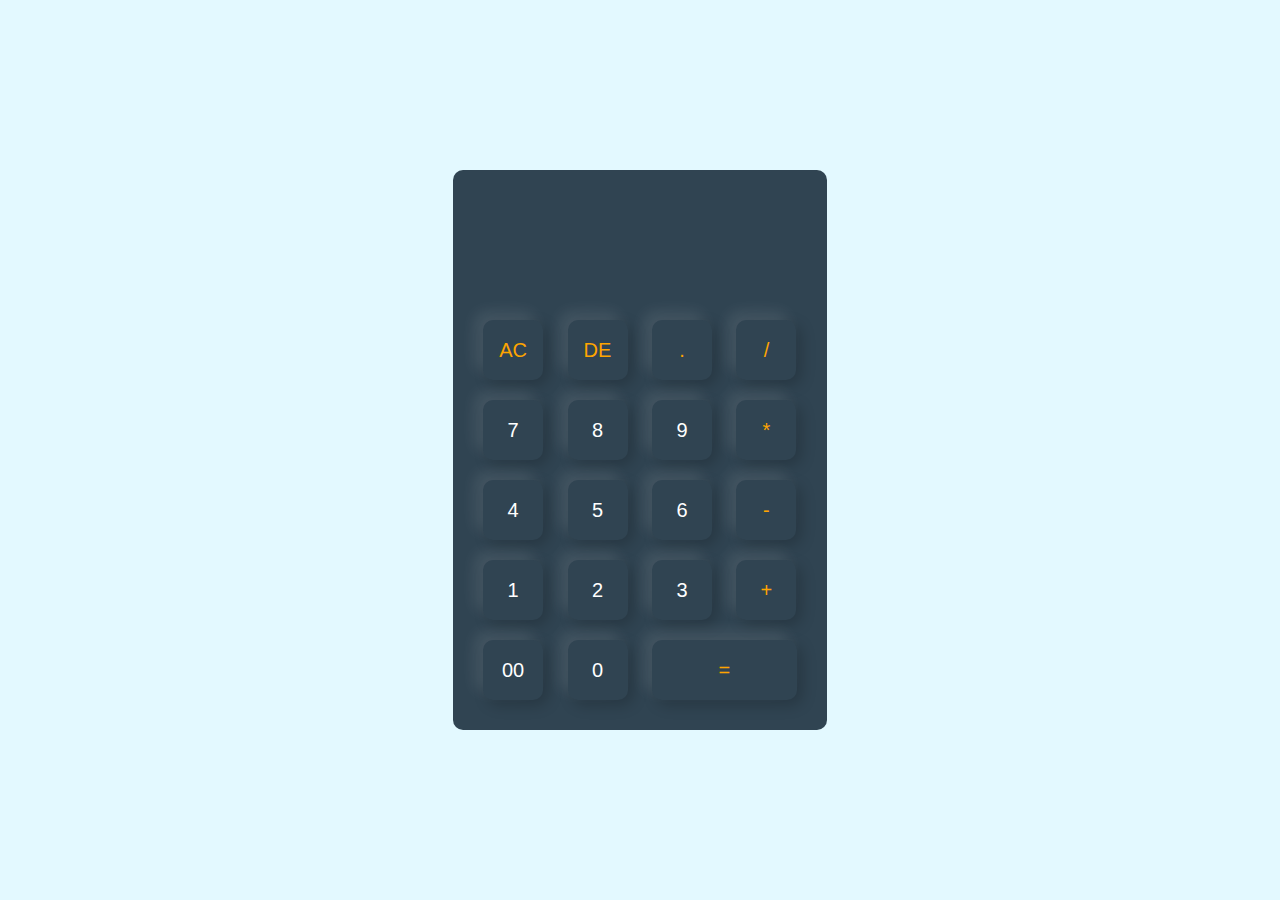
==== index.html @ 41650086 "Rename Calculator.html to index.html" ====
<!DOCTYPE html>
<html lang="en">
<head>
    <meta charset="UTF-8">
    <meta http-equiv="X-UA-Compatible" content="IE=edge">
    <meta name="viewport" content="width=device-width, initial-scale=1.0">
    <link rel="stylesheet" href="Styles.css">
    <title>JavaScript Calculator </title>
</head>
<body>
    <div class="container">
        <div class="calculator">
            <form>
                <div class="display">
                    <input type="text" class="display">
                </div>
                <div>
                    <input type="button" value="AC" onclick="display.value = '' " class="operator">
                    <input type="button" value="DE" onclick="display.value = display.value.toString().slice(0,-1) " class="operator">
                    <input type="button" value="." onclick="display.value += '.' " class="operator">
                    <input type="button" value="/" onclick="display.value += '/' " class="operator">    
                </div>
                <div>
                    <input type="button" value="7" onclick="display.value += '7' ">
                    <input type="button" value="8" onclick="display.value += '8' ">
                    <input type="button" value="9" onclick="display.value += '9' ">
                    <input type="button" value="*" onclick="display.value += '*' " class="operator">    
                </div>
                <div>
                    <input type="button" value="4" onclick="display.value += '4' ">
                    <input type="button" value="5" onclick="display.value += '5' ">
                    <input type="button" value="6" onclick="display.value += '9' ">
                    <input type="button" value="-" onclick="display.value += '-' " class="operator">    
                </div>
                <div>
                    <input type="button" value="1" onclick="display.value += '1' ">
                    <input type="button" value="2" onclick="display.value += '2' ">
                    <input type="button" value="3" onclick="display.value += '3' ">
                    <input type="button" value="+" onclick="display.value += '+' " class="operator">    
                </div>
                <div>
                    <input type="button" value="00" onclick="display.value += '00' ">
                    <input type="button" value="0" onclick="display.value += '0' ">
                    <input type="button" value="=" class="equal operator" onclick="display.value = eval(display.value)">   
                </div>
            </form>
        </div>
    </div>
</body>
</html>
---- Styles.css ----
.calculator_keys{
    display:grid;
    /* other necessary CSS */
}

*{
    margin: 0;
    padding: 0;
    font-family: 'Poppins', sans-serif;
    box-sizing: border-box;
}

.container{
    width: 100%;
    height: 100vh;
    background: #e3f9ff;
    display: flex;
    align-items: center;
    justify-content: center;
}
.calculator{
    background: #304452;
    padding: 20px;
    border-radius: 10px;
}
.calculator form input{
    border: 0;
    outline: 0;
    width: 60px;
    height: 60px;
    border-radius: 10px;
    box-shadow: -8px -8px 15px rgba(255, 255, 255, 0.1), 5px 5px 15px rgba(0, 0, 0, 0.2);
    background: transparent;
    font-size: 20px;
    color: white;
    cursor: pointer;
    margin: 10px;
}

form .display{
    display: flex;
    justify-content: flex-end;
    margin: 20px 0;
}

form .display input{
    text-align: right;
    flex: 1;
    font-size: 45px;
    box-shadow: none;
}

form input.equal{
    width: 145px;
}

form input.operator{
    color: orange;
}
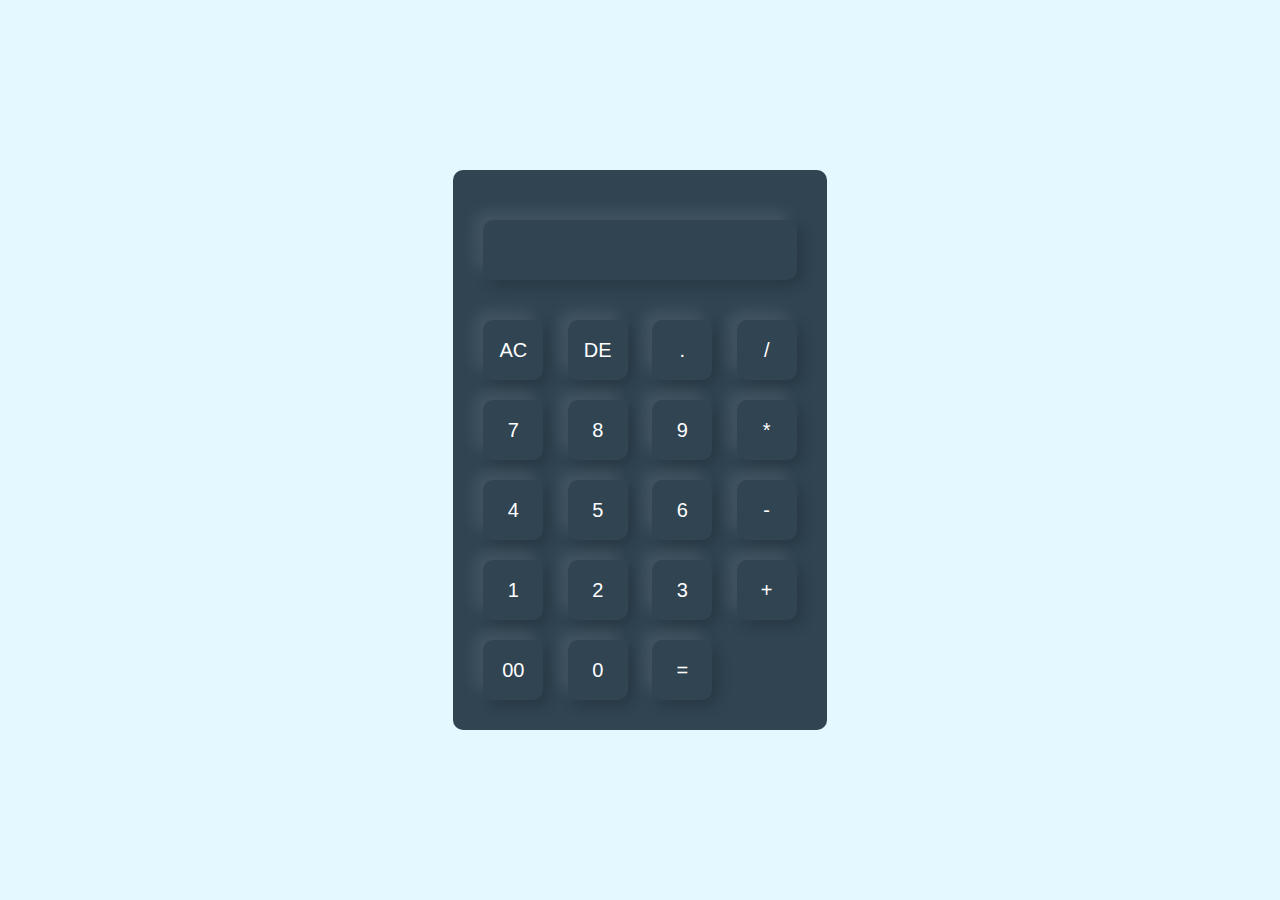
==== commit 6acb3b81: "Update index.html" ====
--- a/index.html
+++ b/index.html
@@ -1,50 +1,159 @@
 <!DOCTYPE html>
 <html lang="en">
-<head>
-    <meta charset="UTF-8">
-    <meta http-equiv="X-UA-Compatible" content="IE=edge">
-    <meta name="viewport" content="width=device-width, initial-scale=1.0">
-    <link rel="stylesheet" href="Styles.css">
-    <title>JavaScript Calculator </title>
-</head>
-<body>
+  <head>
+    <meta charset="UTF-8" />
+    <meta http-equiv="X-UA-Compatible" content="IE=edge" />
+    <meta name="viewport" content="width=device-width, initial-scale=1.0" />
+    <link rel="stylesheet" href="Styles.css" />
+    <title>JavaScript Calculator</title>
+  </head>
+  <body>
     <div class="container">
-        <div class="calculator">
-            <form>
-                <div class="display">
-                    <input type="text" class="display">
-                </div>
-                <div>
-                    <input type="button" value="AC" onclick="display.value = '' " class="operator">
-                    <input type="button" value="DE" onclick="display.value = display.value.toString().slice(0,-1) " class="operator">
-                    <input type="button" value="." onclick="display.value += '.' " class="operator">
-                    <input type="button" value="/" onclick="display.value += '/' " class="operator">    
-                </div>
-                <div>
-                    <input type="button" value="7" onclick="display.value += '7' ">
-                    <input type="button" value="8" onclick="display.value += '8' ">
-                    <input type="button" value="9" onclick="display.value += '9' ">
-                    <input type="button" value="*" onclick="display.value += '*' " class="operator">    
-                </div>
-                <div>
-                    <input type="button" value="4" onclick="display.value += '4' ">
-                    <input type="button" value="5" onclick="display.value += '5' ">
-                    <input type="button" value="6" onclick="display.value += '9' ">
-                    <input type="button" value="-" onclick="display.value += '-' " class="operator">    
-                </div>
-                <div>
-                    <input type="button" value="1" onclick="display.value += '1' ">
-                    <input type="button" value="2" onclick="display.value += '2' ">
-                    <input type="button" value="3" onclick="display.value += '3' ">
-                    <input type="button" value="+" onclick="display.value += '+' " class="operator">    
-                </div>
-                <div>
-                    <input type="button" value="00" onclick="display.value += '00' ">
-                    <input type="button" value="0" onclick="display.value += '0' ">
-                    <input type="button" value="=" class="equal operator" onclick="display.value = eval(display.value)">   
-                </div>
-            </form>
-        </div>
+      <div class="calculator">
+        <form>
+          <div class="calculator-display">
+            <input type="text" class="display" readonly />
+          </div>
+          <div>
+            <input
+              type="button"
+              value="AC"
+              onclick="clearDisplay(event)"
+              class="operator"
+            />
+            <input
+              type="button"
+              value="DE"
+              onclick="deleteLastCharacter(event)"
+              class="operator"
+            />
+            <input
+              type="button"
+              value="."
+              onclick="appendToDisplay('.', event)"
+              class="operator"
+            />
+            <input
+              type="button"
+              value="/"
+              onclick="appendToDisplay('/', event)"
+              class="operator"
+            />
+          </div>
+          <div>
+            <input
+              type="button"
+              value="7"
+              onclick="appendToDisplay('7', event)"
+            />
+            <input
+              type="button"
+              value="8"
+              onclick="appendToDisplay('8', event)"
+            />
+            <input
+              type="button"
+              value="9"
+              onclick="appendToDisplay('9', event)"
+            />
+            <input
+              type="button"
+              value="*"
+              onclick="appendToDisplay('*', event)"
+              class="operator"
+            />
+          </div>
+          <div>
+            <input
+              type="button"
+              value="4"
+              onclick="appendToDisplay('4', event)"
+            />
+            <input
+              type="button"
+              value="5"
+              onclick="appendToDisplay('5', event)"
+            />
+            <input
+              type="button"
+              value="6"
+              onclick="appendToDisplay('6', event)"
+            />
+            <input
+              type="button"
+              value="-"
+              onclick="appendToDisplay('-', event)"
+              class="operator"
+            />
+          </div>
+          <div>
+            <input
+              type="button"
+              value="1"
+              onclick="appendToDisplay('1', event)"
+            />
+            <input
+              type="button"
+              value="2"
+              onclick="appendToDisplay('2', event)"
+            />
+            <input
+              type="button"
+              value="3"
+              onclick="appendToDisplay('3', event)"
+            />
+            <input
+              type="button"
+              value="+"
+              onclick="appendToDisplay('+', event)"
+              class="operator"
+            />
+          </div>
+          <div>
+            <input
+              type="button"
+              value="00"
+              onclick="appendToDisplay('00', event)"
+            />
+            <input
+              type="button"
+              value="0"
+              onclick="appendToDisplay('0', event)"
+            />
+            <input
+              type="button"
+              value="="
+              class="equal operator"
+              onclick="evaluateExpression(event)"
+            />
+          </div>
+        </form>
+      </div>
     </div>
-</body>
+
+    <script>
+      function appendToDisplay(value, event) {
+        event.preventDefault();
+        document.querySelector(".display").value += value;
+      }
+
+      function clearDisplay(event) {
+        event.preventDefault();
+        document.querySelector(".display").value = "";
+      }
+
+      function deleteLastCharacter(event) {
+        event.preventDefault();
+        const currentValue = document.querySelector(".display").value;
+        document.querySelector(".display").value = currentValue.slice(0, -1);
+      }
+
+      function evaluateExpression(event) {
+        event.preventDefault();
+        const expression = document.querySelector(".display").value;
+        const result = eval(expression);
+        document.querySelector(".display").value = result;
+      }
+    </script>
+  </body>
 </html>
--- a/Styles.css
+++ b/Styles.css
@@ -1,33 +1,38 @@
-.calculator_keys{
-    display:grid;
-    /* other necessary CSS */
-}
-
-*{
+* {
     margin: 0;
     padding: 0;
     font-family: 'Poppins', sans-serif;
     box-sizing: border-box;
 }
 
-.container{
+:root {
+    --bg-color: #e3f9ff;
+    --main-color: #304452;
+    --btn-width: 60px;
+    --btn-height: 60px;
+    /* Define other variables as needed */
+}
+
+.container {
     width: 100%;
     height: 100vh;
-    background: #e3f9ff;
+    background: var(--bg-color);
     display: flex;
     align-items: center;
     justify-content: center;
 }
-.calculator{
-    background: #304452;
+
+.calculator {
+    background: var(--main-color);
     padding: 20px;
     border-radius: 10px;
 }
-.calculator form input{
+
+.calculator form input {
     border: 0;
     outline: 0;
-    width: 60px;
-    height: 60px;
+    width: var(--btn-width);
+    height: var(--btn-height);
     border-radius: 10px;
     box-shadow: -8px -8px 15px rgba(255, 255, 255, 0.1), 5px 5px 15px rgba(0, 0, 0, 0.2);
     background: transparent;
@@ -37,23 +42,23 @@
     margin: 10px;
 }
 
-form .display{
+.calculator-btn.equal {
+    width: 145px;
+}
+
+.calculator-btn.operator {
+    color: orange;
+}
+
+.calculator-display {
     display: flex;
     justify-content: flex-end;
     margin: 20px 0;
 }
 
-form .display input{
+.calculator-display input {
     text-align: right;
     flex: 1;
     font-size: 45px;
     box-shadow: none;
 }
-
-form input.equal{
-    width: 145px;
-}
-
-form input.operator{
-    color: orange;
-}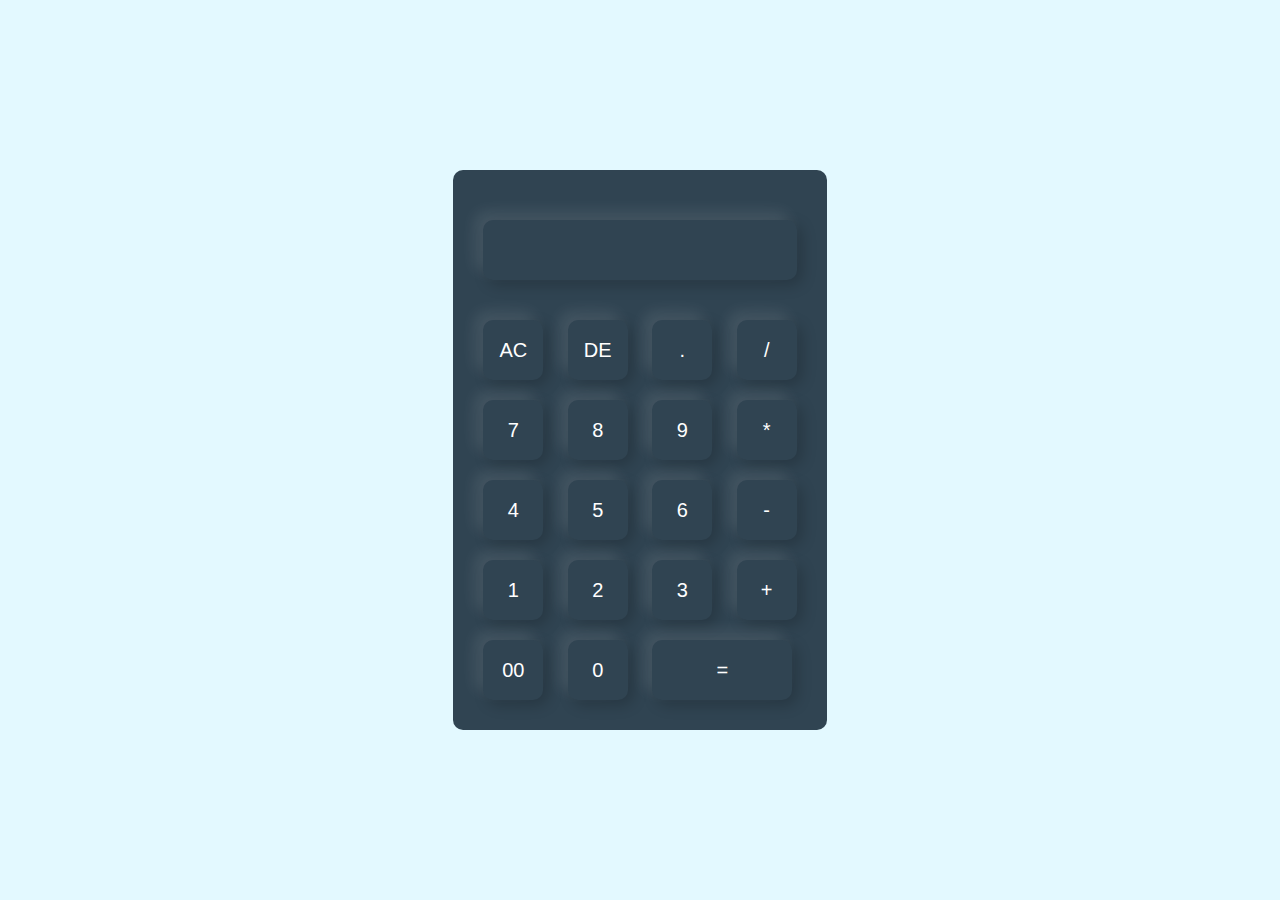
==== commit 9973a365: "Update index.html" ====
--- a/index.html
+++ b/index.html
@@ -125,6 +125,7 @@
               value="="
               class="equal operator"
               onclick="evaluateExpression(event)"
+              style="width: 140px"
             />
           </div>
         </form>
--- a/Styles.css
+++ b/Styles.css
@@ -1,64 +1,64 @@
 * {
-    margin: 0;
-    padding: 0;
-    font-family: 'Poppins', sans-serif;
-    box-sizing: border-box;
+  margin: 0;
+  padding: 0;
+  font-family: "Poppins", sans-serif;
+  box-sizing: border-box;
 }
 
 :root {
-    --bg-color: #e3f9ff;
-    --main-color: #304452;
-    --btn-width: 60px;
-    --btn-height: 60px;
-    /* Define other variables as needed */
+  --bg-color: #e3f9ff;
+  --main-color: #304452;
+  --btn-width: 60px;
+  --btn-height: 60px;
 }
 
 .container {
-    width: 100%;
-    height: 100vh;
-    background: var(--bg-color);
-    display: flex;
-    align-items: center;
-    justify-content: center;
+  width: 100%;
+  height: 100vh;
+  background: var(--bg-color);
+  display: flex;
+  align-items: center;
+  justify-content: center;
 }
 
 .calculator {
-    background: var(--main-color);
-    padding: 20px;
-    border-radius: 10px;
+  background: var(--main-color);
+  padding: 20px;
+  border-radius: 10px;
 }
 
 .calculator form input {
-    border: 0;
-    outline: 0;
-    width: var(--btn-width);
-    height: var(--btn-height);
-    border-radius: 10px;
-    box-shadow: -8px -8px 15px rgba(255, 255, 255, 0.1), 5px 5px 15px rgba(0, 0, 0, 0.2);
-    background: transparent;
-    font-size: 20px;
-    color: white;
-    cursor: pointer;
-    margin: 10px;
+  border: 0;
+  outline: 0;
+  width: var(--btn-width);
+  height: var(--btn-height);
+  border-radius: 10px;
+  box-shadow: -8px -8px 15px rgba(255, 255, 255, 0.1),
+    5px 5px 15px rgba(0, 0, 0, 0.2);
+  background: transparent;
+  font-size: 20px;
+  color: white;
+  cursor: pointer;
+  margin: 10px;
 }
 
 .calculator-btn.equal {
-    width: 145px;
+  width: 145px;
 }
 
 .calculator-btn.operator {
-    color: orange;
+  color: orange;
 }
 
 .calculator-display {
-    display: flex;
-    justify-content: flex-end;
-    margin: 20px 0;
+  display: flex;
+  justify-content: flex-end;
+  margin: 20px 0;
 }
 
 .calculator-display input {
-    text-align: right;
-    flex: 1;
-    font-size: 45px;
-    box-shadow: none;
+  text-align: right;
+  flex: 1;
+  font-size: 45px;
+  box-shadow: none;
 }
